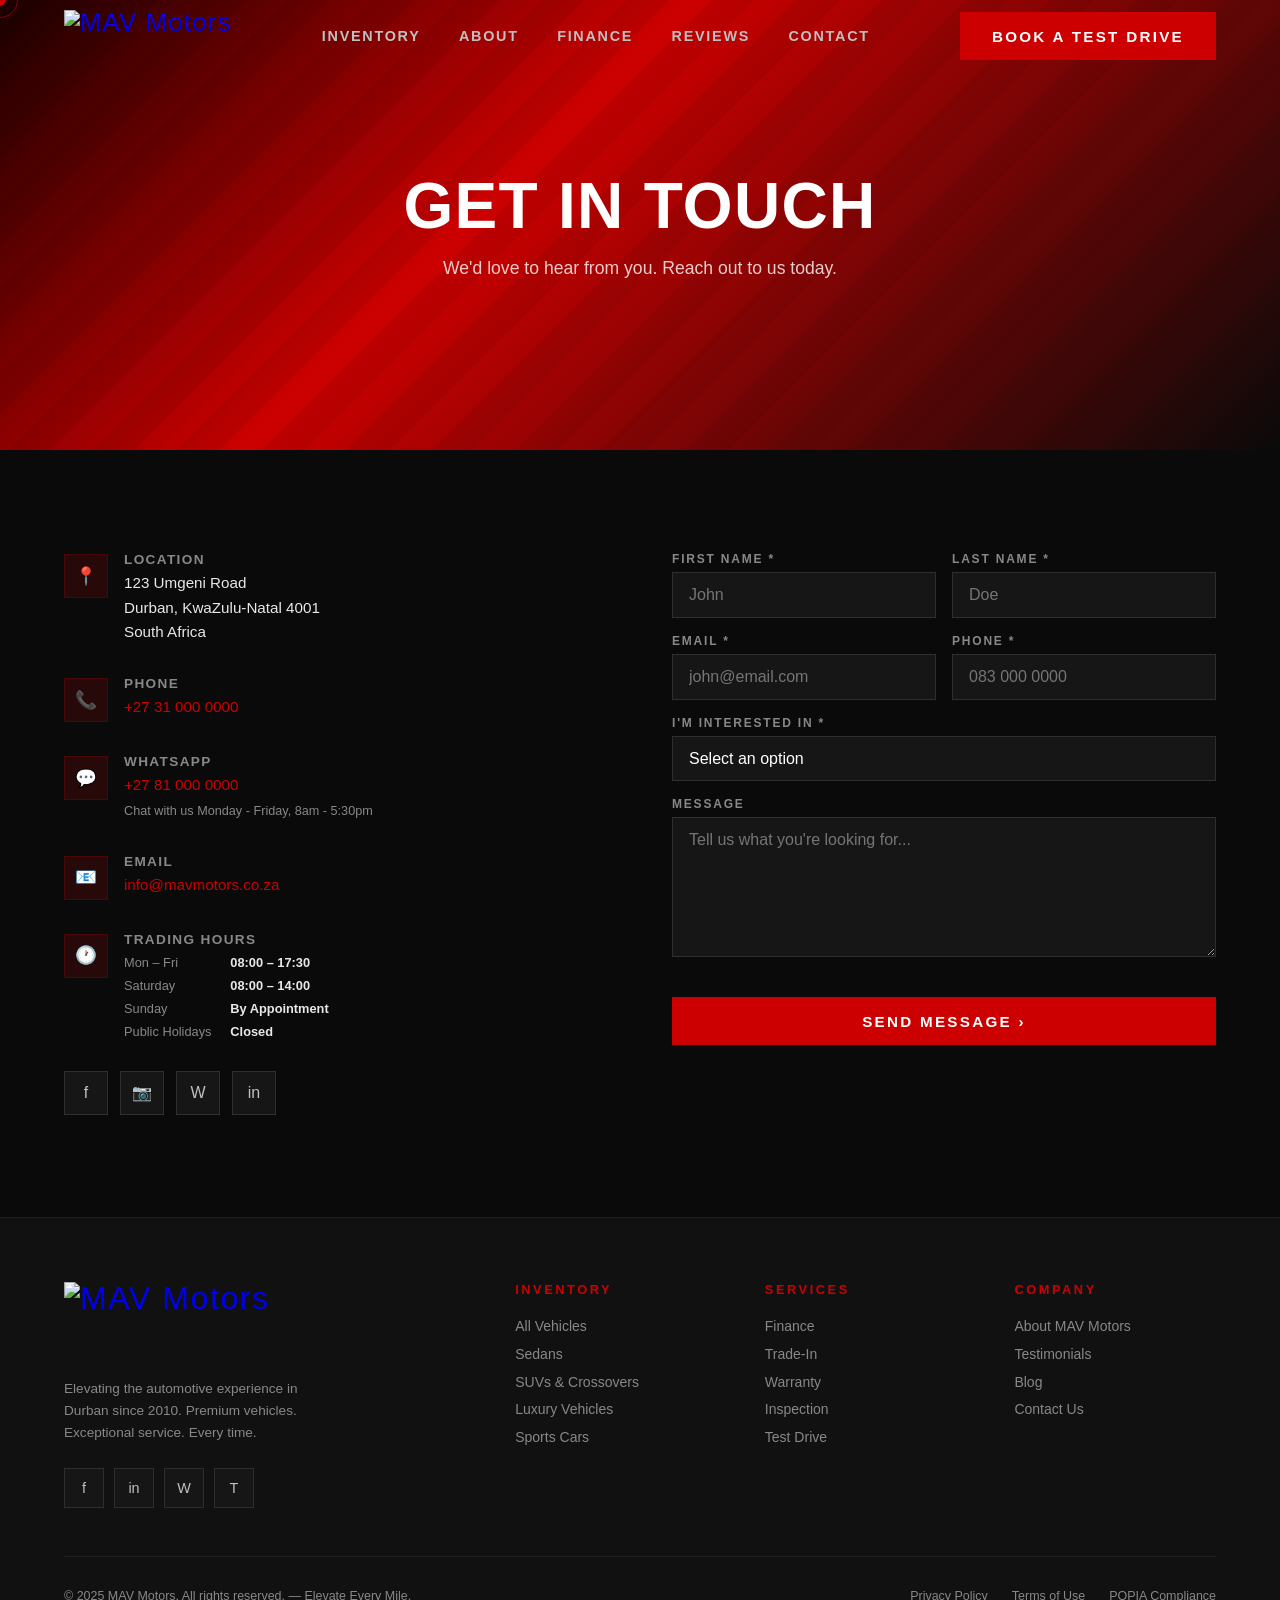
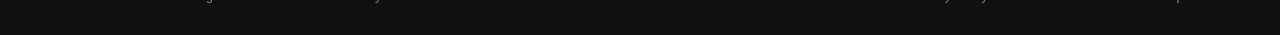
==== contact.html @ 79787f64 "Initial commit" ====
<!DOCTYPE html>
<html lang="en">
<head>
<meta charset="UTF-8">
<meta name="viewport" content="width=device-width, initial-scale=1.0">
<title>Contact — MAV Motors</title>
<link rel="stylesheet" href="css/shared.css">
<style>
  /* PAGE HERO */
  .page-hero {
    min-height: 50vh; background: linear-gradient(135deg, #1a0000, #CC0000 40%, #0a0a0a 100%);
    display: flex; align-items: center; justify-content: center;
    padding: clamp(3rem, 6vw, 5rem) clamp(1.5rem, 5vw, 4rem);
    text-align: center; position: relative; overflow: hidden;
  }

  .page-hero::before {
    content: ''; position: absolute; inset: 0;
    background: repeating-linear-gradient(-45deg, transparent, transparent 30px, rgba(0,0,0,0.06) 30px, rgba(0,0,0,0.06) 60px);
  }

  .page-hero-content {
    position: relative; z-index: 1;
    max-width: 800px;
  }

  .page-hero h1 {
    font-family: 'Bebas Neue', sans-serif;
    font-size: clamp(2.5rem, 6vw, 4rem);
    line-height: 1.1; letter-spacing: 0.02em;
    margin-bottom: 1rem;
  }

  .page-hero p {
    font-size: clamp(0.95rem, 2vw, 1.1rem);
    color: rgba(255,255,255,0.8);
    font-weight: 300;
  }

  /* CONTACT SECTION */
  #contact {
    padding: clamp(4rem, 8vw, 7rem) clamp(1.5rem, 5vw, 4rem);
    background: var(--dark);
  }

  .contact-grid {
    display: grid; grid-template-columns: 1fr 1fr;
    gap: clamp(2rem, 5vw, 5rem); align-items: start;
  }

  /* CONTACT INFO */
  .contact-info {}

  .contact-item {
    display: flex; gap: 1rem; margin-bottom: 2rem; align-items: flex-start;
  }

  .contact-icon {
    width: 44px; height: 44px; background: var(--red-dim);
    border: 1px solid rgba(204,0,0,0.2);
    display: flex; align-items: center; justify-content: center;
    font-size: 1.1rem; flex-shrink: 0; margin-top: 2px;
  }

  .contact-item-title {
    font-family: 'Barlow Condensed', sans-serif;
    font-weight: 700; font-size: 0.85rem;
    letter-spacing: 0.1em; text-transform: uppercase;
    color: var(--silver-dark); margin-bottom: 4px;
  }

  .contact-item-val {
    font-size: 0.95rem; color: var(--silver-light); line-height: 1.6;
  }

  .contact-item-val a {
    color: var(--red); text-decoration: none;
    transition: color 0.2s;
  }

  .contact-item-val a:hover {
    color: var(--red-bright);
  }

  .hours-grid {
    display: grid; grid-template-columns: 1fr 1fr;
    gap: 0.5rem; margin-top: 0.5rem;
  }

  .hours-day {
    font-size: 0.8rem; color: var(--silver-dark);
  }

  .hours-time {
    font-size: 0.8rem; color: var(--silver-light);
    font-family: 'Barlow Condensed', sans-serif; font-weight: 600;
  }

  .contact-socials {
    display: flex; gap: 0.75rem; margin-top: 2rem;
  }

  .contact-social-btn {
    width: 44px; height: 44px;
    background: var(--dark3); border: 1px solid rgba(255,255,255,0.1);
    display: flex; align-items: center; justify-content: center;
    text-decoration: none; font-size: 1rem;
    color: var(--silver); transition: all 0.25s;
  }

  .contact-social-btn:hover {
    background: var(--red); border-color: var(--red);
    color: var(--white); transform: translateY(-3px);
  }

  /* CONTACT FORM */
  .contact-form-wrap {}

  .form-grid {
    display: grid; grid-template-columns: 1fr 1fr; gap: 1rem;
  }

  .form-group {
    display: flex; flex-direction: column; gap: 6px;
  }

  .form-group.full {
    grid-column: 1 / -1;
  }

  .form-label {
    font-family: 'Barlow Condensed', sans-serif;
    font-size: 0.75rem; font-weight: 700;
    letter-spacing: 0.15em; text-transform: uppercase;
    color: var(--silver-dark);
  }

  .form-input, .form-select, .form-textarea {
    background: var(--dark3);
    border: 1px solid rgba(255,255,255,0.1);
    color: var(--white);
    padding: 13px 16px;
    font-family: 'Barlow', sans-serif;
    font-size: 16px;
    transition: border-color 0.25s, box-shadow 0.25s;
    outline: none;
    width: 100%;
    -webkit-appearance: none;
    appearance: none;
  }

  .form-input:focus, .form-select:focus, .form-textarea:focus {
    border-color: var(--red);
    box-shadow: 0 0 0 1px rgba(204,0,0,0.3);
  }

  .form-textarea {
    resize: vertical; min-height: 140px;
  }

  .form-select option {
    background: var(--dark3);
  }

  .form-submit {
    margin-top: 1.5rem;
  }

  .form-submit .btn {
    width: 100%; justify-content: center;
  }

  .form-success {
    background: rgba(76, 175, 80, 0.1);
    border: 1px solid rgba(76, 175, 80, 0.3);
    color: #4CAF50;
    padding: 1rem;
    border-radius: 0;
    text-align: center;
    font-family: 'Barlow Condensed', sans-serif;
    display: none;
  }

  .form-success.show {
    display: block;
  }

  @media (max-width: 1024px) {
    .contact-grid { grid-template-columns: 1fr; }
  }

  @media (max-width: 768px) {
    .form-grid { grid-template-columns: 1fr; }
    .contact-item { margin-bottom: 1.5rem; }
  }

  @media (max-width: 480px) {
    .page-hero h1 { font-size: clamp(2rem, 10vw, 3rem); }
  }
</style>
</head>
<body>

<!-- CURSOR -->
<div class="cursor" id="cursor"></div>
<div class="cursor-ring" id="cursorRing"></div>

<!-- ===================== NAV ===================== -->
<nav id="navbar">
  <a href="index.html" class="nav-logo">
    <img src="https://ik.imagekit.io/625s6afzw/Logo%20mage(MAV).jpeg" alt="MAV Motors" style="height:52px; width:auto; display:block;">
  </a>
  <ul class="nav-links">
    <li><a href="inventory.html">Inventory</a></li>
    <li><a href="index.html#about">About</a></li>
    <li><a href="finance.html">Finance</a></li>
    <li><a href="index.html#reviews">Reviews</a></li>
    <li><a href="contact.html">Contact</a></li>
  </ul>
  <div class="nav-cta">
    <a href="contact.html" class="btn btn-red">Book a Test Drive</a>
  </div>
  <button class="hamburger" id="hamburger" aria-label="Open navigation menu">
    <span></span><span></span><span></span>
  </button>
</nav>

<!-- Mobile Menu -->
<div class="mobile-menu" id="mobileMenu">
  <a href="inventory.html" class="mobile-nav-link">Inventory</a>
  <a href="index.html#about" class="mobile-nav-link">About</a>
  <a href="finance.html" class="mobile-nav-link">Finance</a>
  <a href="index.html#reviews" class="mobile-nav-link">Reviews</a>
  <a href="contact.html" class="mobile-nav-link">Contact</a>
  <div class="mobile-cta">
    <a href="contact.html" class="btn btn-red">Book a Test Drive</a>
  </div>
</div>

<!-- ===================== PAGE HERO ===================== -->
<div class="page-hero">
  <div class="page-hero-content">
    <h1>GET IN TOUCH</h1>
    <p>We'd love to hear from you. Reach out to us today.</p>
  </div>
</div>

<!-- ===================== CONTACT SECTION ===================== -->
<section id="contact">
  <div class="contact-grid">
    <!-- CONTACT INFO -->
    <div class="contact-info reveal">
      <div class="contact-item">
        <div class="contact-icon">📍</div>
        <div>
          <div class="contact-item-title">Location</div>
          <div class="contact-item-val">123 Umgeni Road<br>Durban, KwaZulu-Natal 4001<br>South Africa</div>
        </div>
      </div>

      <div class="contact-item">
        <div class="contact-icon">📞</div>
        <div>
          <div class="contact-item-title">Phone</div>
          <div class="contact-item-val">
            <a href="tel:+27310000000">+27 31 000 0000</a>
          </div>
        </div>
      </div>

      <div class="contact-item">
        <div class="contact-icon">💬</div>
        <div>
          <div class="contact-item-title">WhatsApp</div>
          <div class="contact-item-val">
            <a href="https://wa.me/27810000000">+27 81 000 0000</a><br>
            <small style="color: var(--silver-dark);">Chat with us Monday - Friday, 8am - 5:30pm</small>
          </div>
        </div>
      </div>

      <div class="contact-item">
        <div class="contact-icon">📧</div>
        <div>
          <div class="contact-item-title">Email</div>
          <div class="contact-item-val">
            <a href="mailto:info@mavmotors.co.za">info@mavmotors.co.za</a>
          </div>
        </div>
      </div>

      <div class="contact-item">
        <div class="contact-icon">🕐</div>
        <div>
          <div class="contact-item-title">Trading Hours</div>
          <div class="hours-grid">
            <div class="hours-day">Mon – Fri</div><div class="hours-time">08:00 – 17:30</div>
            <div class="hours-day">Saturday</div><div class="hours-time">08:00 – 14:00</div>
            <div class="hours-day">Sunday</div><div class="hours-time">By Appointment</div>
            <div class="hours-day">Public Holidays</div><div class="hours-time">Closed</div>
          </div>
        </div>
      </div>

      <div class="contact-socials">
        <a href="#" class="contact-social-btn" aria-label="Facebook">f</a>
        <a href="#" class="contact-social-btn" aria-label="Instagram">📷</a>
        <a href="https://wa.me/27810000000" class="contact-social-btn" aria-label="WhatsApp">W</a>
        <a href="#" class="contact-social-btn" aria-label="LinkedIn">in</a>
      </div>
    </div>

    <!-- CONTACT FORM -->
    <div class="contact-form-wrap reveal reveal-delay-2">
      <div class="form-success" id="formSuccess">
        <strong>✓ Message Sent!</strong> We'll get back to you soon.
      </div>

      <div class="form-grid" id="contactForm">
        <div class="form-group">
          <label class="form-label">First Name *</label>
          <input type="text" class="form-input" name="firstName" placeholder="John" required>
        </div>
        <div class="form-group">
          <label class="form-label">Last Name *</label>
          <input type="text" class="form-input" name="lastName" placeholder="Doe" required>
        </div>
        <div class="form-group">
          <label class="form-label">Email *</label>
          <input type="email" class="form-input" name="email" placeholder="john@email.com" required>
        </div>
        <div class="form-group">
          <label class="form-label">Phone *</label>
          <input type="tel" class="form-input" name="phone" placeholder="083 000 0000" required>
        </div>
        <div class="form-group full">
          <label class="form-label">I'm Interested In *</label>
          <select class="form-select" name="interest" required>
            <option value="">Select an option</option>
            <option value="browsing">Browsing Inventory</option>
            <option value="test-drive">Booking a Test Drive</option>
            <option value="finance">Finance Application</option>
            <option value="trade-in">Trade-In Valuation</option>
            <option value="service">After-Sale Service</option>
            <option value="other">Other</option>
          </select>
        </div>
        <div class="form-group full">
          <label class="form-label">Message</label>
          <textarea class="form-textarea" name="message" placeholder="Tell us what you're looking for..."></textarea>
        </div>
        <div class="form-group full form-submit">
          <button type="submit" class="btn btn-red" id="submitBtn">Send Message ›</button>
        </div>
      </div>
    </div>
  </div>
</section>

<!-- ===================== FOOTER ===================== -->
<footer>
  <div class="footer-top">
    <div class="footer-brand">
      <a href="index.html" class="footer-logo">
        <img src="https://ik.imagekit.io/625s6afzw/Logo%20mage(MAV).jpeg" alt="MAV Motors" style="height:64px; width:auto; display:block; margin-bottom:1rem;">
      </a>
      <p class="footer-tagline">Elevating the automotive experience in Durban since 2010. Premium vehicles. Exceptional service. Every time.</p>
      <div class="footer-socials">
        <a href="#" class="social-btn" aria-label="Facebook">f</a>
        <a href="#" class="social-btn" aria-label="Instagram">in</a>
        <a href="#" class="social-btn" aria-label="WhatsApp">W</a>
        <a href="#" class="social-btn" aria-label="TikTok">T</a>
      </div>
    </div>
    <div>
      <div class="footer-col-title">Inventory</div>
      <ul class="footer-links">
        <li><a href="inventory.html">All Vehicles</a></li>
        <li><a href="inventory.html">Sedans</a></li>
        <li><a href="inventory.html">SUVs & Crossovers</a></li>
        <li><a href="inventory.html">Luxury Vehicles</a></li>
        <li><a href="inventory.html">Sports Cars</a></li>
      </ul>
    </div>
    <div>
      <div class="footer-col-title">Services</div>
      <ul class="footer-links">
        <li><a href="finance.html">Finance</a></li>
        <li><a href="contact.html">Trade-In</a></li>
        <li><a href="contact.html">Warranty</a></li>
        <li><a href="contact.html">Inspection</a></li>
        <li><a href="contact.html">Test Drive</a></li>
      </ul>
    </div>
    <div>
      <div class="footer-col-title">Company</div>
      <ul class="footer-links">
        <li><a href="index.html#about">About MAV Motors</a></li>
        <li><a href="index.html#reviews">Testimonials</a></li>
        <li><a href="#">Blog</a></li>
        <li><a href="contact.html">Contact Us</a></li>
      </ul>
    </div>
  </div>

  <div class="footer-bottom">
    <div class="footer-copy">© 2025 MAV Motors. All rights reserved. — Elevate Every Mile.</div>
    <div class="footer-bottom-links">
      <a href="#">Privacy Policy</a>
      <a href="#">Terms of Use</a>
      <a href="#">POPIA Compliance</a>
    </div>
  </div>
</footer>

<script src="js/shared.js"></script>
<script>
  // Contact form handling
  const contactForm = document.getElementById('contactForm');
  const formSuccess = document.getElementById('formSuccess');
  const submitBtn = document.getElementById('submitBtn');

  contactForm.addEventListener('submit', (e) => {
    e.preventDefault();

    // Get form data
    const formData = new FormData(contactForm);
    const data = Object.fromEntries(formData);

    // Validate required fields
    if (!data.firstName || !data.lastName || !data.email || !data.phone || !data.interest) {
      alert('Please fill in all required fields.');
      return;
    }

    // Simulate form submission
    const originalText = submitBtn.textContent;
    submitBtn.textContent = 'Sending...';
    submitBtn.disabled = true;

    // Simulate delay
    setTimeout(() => {
      // Reset form
      contactForm.reset();

      // Show success message
      formSuccess.classList.add('show');

      // Reset button
      submitBtn.textContent = originalText;
      submitBtn.disabled = false;

      // Hide success message after 5 seconds
      setTimeout(() => {
        formSuccess.classList.remove('show');
      }, 5000);
    }, 1500);
  });
</script>
</body>
</html>
---- css/shared.css ----
*, *::before, *::after { box-sizing: border-box; margin: 0; padding: 0; }

:root {
  --red: #CC0000;
  --red-bright: #FF1111;
  --red-dim: rgba(204,0,0,0.15);
  --silver: #C0C0C0;
  --silver-light: #E8E8E8;
  --silver-dark: #888888;
  --black: #000000;
  --dark: #0A0A0A;
  --dark2: #111111;
  --dark3: #161616;
  --white: #FFFFFF;
  --chrome: linear-gradient(135deg, #E8E8E8 0%, #C0C0C0 35%, #888 65%, #C0C0C0 100%);
  --glow: 0 0 30px rgba(204,0,0,0.5);
  --glow-sm: 0 0 15px rgba(204,0,0,0.4);
}

html { scroll-behavior: smooth; }

body {
  background: var(--black);
  color: var(--white);
  font-family: 'Barlow', sans-serif;
  overflow-x: hidden;
  cursor: none;
}

/* FONTS */
@import url('https://fonts.googleapis.com/css2?family=Bebas+Neue&family=Barlow+Condensed:wght@400;600;700&family=Barlow:wght@300;400;500;600&display=swap');

/* CUSTOM CURSOR */
.cursor {
  position: fixed; width: 12px; height: 12px;
  background: var(--red); border-radius: 50%;
  pointer-events: none; z-index: 99999;
  transform: translate(-50%, -50%);
  transition: transform 0.1s, width 0.2s, height 0.2s, background 0.2s;
  mix-blend-mode: normal;
}
.cursor-ring {
  position: fixed; width: 36px; height: 36px;
  border: 1.5px solid rgba(204,0,0,0.6); border-radius: 50%;
  pointer-events: none; z-index: 99998;
  transform: translate(-50%, -50%);
  transition: transform 0.15s ease-out, width 0.2s, height 0.2s;
}
body:has(a:hover) .cursor, body:has(button:hover) .cursor { width: 18px; height: 18px; background: var(--red-bright); }

/* CHROME TEXT */
.chrome-text {
  background: var(--chrome);
  -webkit-background-clip: text;
  -webkit-text-fill-color: transparent;
  background-clip: text;
}

/* RED DIVIDER */
.divider {
  display: flex; align-items: center; gap: 12px;
  margin-bottom: 0.5rem;
}
.divider-line { flex: 1; height: 1px; background: var(--red); max-width: 60px; }
.divider span { color: var(--red); font-family: 'Barlow Condensed', sans-serif; font-size: 0.75rem; letter-spacing: 0.25em; text-transform: uppercase; }

/* SECTION LABEL */
.section-label {
  font-family: 'Barlow Condensed', sans-serif;
  font-size: clamp(0.7rem, 1.5vw, 0.8rem);
  letter-spacing: 0.3em;
  color: var(--red);
  text-transform: uppercase;
  margin-bottom: 0.75rem;
  display: flex; align-items: center; gap: 10px;
}
.section-label::before { content: ''; display: inline-block; width: 30px; height: 1px; background: var(--red); }

/* SECTION HEADING */
.section-heading {
  font-family: 'Bebas Neue', sans-serif;
  font-size: clamp(2.5rem, 5vw, 4rem);
  line-height: 0.95;
  letter-spacing: 0.02em;
}

/* BUTTONS */
.btn {
  display: inline-flex; align-items: center; gap: 8px;
  padding: 14px 32px;
  font-family: 'Barlow Condensed', sans-serif;
  font-size: clamp(0.85rem, 1.5vw, 0.95rem);
  font-weight: 700; letter-spacing: 0.15em; text-transform: uppercase;
  border: none; cursor: pointer; text-decoration: none;
  transition: all 0.3s ease; position: relative; overflow: hidden;
  min-height: 48px;
}
.btn::after {
  content: ''; position: absolute; inset: 0;
  background: linear-gradient(90deg, transparent, rgba(255,255,255,0.08), transparent);
  transform: translateX(-100%); transition: transform 0.4s ease;
}
.btn:hover::after { transform: translateX(100%); }

.btn-red { background: var(--red); color: var(--white); }
.btn-red:hover { background: var(--red-bright); box-shadow: var(--glow); transform: translateY(-2px); }

.btn-outline { background: transparent; color: var(--silver-light); border: 1.5px solid var(--silver); }
.btn-outline:hover { border-color: var(--red); color: var(--white); box-shadow: var(--glow-sm); transform: translateY(-2px); }

.btn-ghost { background: transparent; color: var(--red); border: 1.5px solid var(--red); }
.btn-ghost:hover { background: var(--red); color: var(--white); box-shadow: var(--glow); transform: translateY(-2px); }

/* ===================== NAVBAR ===================== */
nav {
  position: fixed; top: 0; left: 0; right: 0; z-index: 1000;
  padding: 0 clamp(1.5rem, 5vw, 4rem);
  height: 72px; display: flex; align-items: center; justify-content: space-between;
  transition: background 0.4s, backdrop-filter 0.4s, box-shadow 0.4s;
}
nav.scrolled {
  background: rgba(0,0,0,0.92);
  backdrop-filter: blur(16px);
  box-shadow: 0 1px 0 rgba(204,0,0,0.3);
}

.nav-logo {
  font-family: 'Bebas Neue', sans-serif;
  font-size: 1.6rem; letter-spacing: 0.05em;
  text-decoration: none; line-height: 1;
}
.nav-logo .mav { background: var(--chrome); -webkit-background-clip: text; -webkit-text-fill-color: transparent; background-clip: text; }
.nav-logo .motors { color: var(--red); font-size: 0.65rem; letter-spacing: 0.3em; display: block; margin-top: -4px; font-family: 'Barlow Condensed', sans-serif; font-weight: 700; -webkit-text-fill-color: var(--red); }

.nav-links { display: flex; align-items: center; gap: clamp(1.5rem, 3vw, 2.5rem); list-style: none; }
.nav-links a {
  font-family: 'Barlow Condensed', sans-serif; font-size: 0.9rem;
  font-weight: 600; letter-spacing: 0.12em; text-transform: uppercase;
  color: var(--silver); text-decoration: none;
  transition: color 0.2s; position: relative;
}
.nav-links a::after {
  content: ''; position: absolute; bottom: -4px; left: 0; right: 0; height: 1px;
  background: var(--red); transform: scaleX(0); transition: transform 0.3s;
}
.nav-links a:hover { color: var(--white); }
.nav-links a:hover::after { transform: scaleX(1); }

.nav-cta { display: flex; align-items: center; gap: 1rem; }

/* Hamburger */
.hamburger {
  display: none; flex-direction: column; gap: 5px;
  background: none; border: none; cursor: pointer; padding: 8px;
  min-height: 48px; align-items: center; justify-content: center;
}
.hamburger span {
  display: block; width: 24px; height: 2px; background: var(--silver);
  transition: all 0.3s ease;
}
.hamburger.open span:nth-child(1) { transform: translateY(7px) rotate(45deg); background: var(--red); }
.hamburger.open span:nth-child(2) { opacity: 0; }
.hamburger.open span:nth-child(3) { transform: translateY(-7px) rotate(-45deg); background: var(--red); }

/* Mobile Menu */
.mobile-menu {
  display: none; position: fixed; top: 72px; left: 0; right: 0; bottom: 0;
  background: rgba(0,0,0,0.98); backdrop-filter: blur(20px);
  flex-direction: column; align-items: center; justify-content: center;
  gap: 0; z-index: 999;
  transform: translateY(-20px); opacity: 0;
  transition: transform 0.4s ease, opacity 0.4s ease;
}
.mobile-menu.open { transform: translateY(0); opacity: 1; }
.mobile-menu a {
  font-family: 'Bebas Neue', sans-serif; font-size: clamp(2rem, 8vw, 3rem);
  letter-spacing: 0.1em; color: var(--silver); text-decoration: none;
  padding: 1rem 2rem; width: 100%; text-align: center;
  border-bottom: 1px solid rgba(255,255,255,0.05);
  transition: color 0.2s, background 0.2s;
}
.mobile-menu a:hover { color: var(--red); background: rgba(204,0,0,0.05); }
.mobile-menu .mobile-cta { margin-top: 2rem; padding: 0 2rem; width: 100%; max-width: 320px; }
.mobile-menu .mobile-cta .btn { width: 100%; justify-content: center; border-bottom: none; }

/* ===================== FOOTER ===================== */
footer { background: var(--dark2); border-top: 1px solid rgba(204,0,0,0.3); padding: clamp(2.5rem, 5vw, 4rem) clamp(1.5rem, 5vw, 4rem) clamp(1.5rem, 3vw, 2rem); }

.footer-top { display: grid; grid-template-columns: 2fr 1fr 1fr 1fr; gap: clamp(2rem, 4vw, 3rem); margin-bottom: clamp(2rem, 4vw, 3rem); }

.footer-brand {}
.footer-logo { font-family: 'Bebas Neue', sans-serif; font-size: 2rem; letter-spacing: 0.05em; text-decoration: none; line-height: 1; display: inline-block; margin-bottom: 1rem; }
.footer-logo .mav { background: var(--chrome); -webkit-background-clip: text; -webkit-text-fill-color: transparent; background-clip: text; }
.footer-logo .motors { color: var(--red); font-size: 0.65rem; letter-spacing: 0.3em; display: block; margin-top: -4px; font-family: 'Barlow Condensed', sans-serif; font-weight: 700; -webkit-text-fill-color: var(--red); }
.footer-tagline { font-size: 0.85rem; color: var(--silver-dark); line-height: 1.6; max-width: 240px; }
.footer-socials { display: flex; gap: 10px; margin-top: 1.5rem; }
.social-btn {
  width: 40px; height: 40px; background: var(--dark3); border: 1px solid rgba(255,255,255,0.1);
  display: flex; align-items: center; justify-content: center; text-decoration: none;
  font-size: 0.9rem; color: var(--silver); transition: all 0.25s;
}
.social-btn:hover { background: var(--red); border-color: var(--red); color: var(--white); transform: translateY(-3px); }

.footer-col-title { font-family: 'Barlow Condensed', sans-serif; font-size: 0.8rem; font-weight: 700; letter-spacing: 0.2em; text-transform: uppercase; color: var(--red); margin-bottom: 1.25rem; }
.footer-links { list-style: none; display: flex; flex-direction: column; gap: 0.6rem; }
.footer-links a { font-size: 0.875rem; color: var(--silver-dark); text-decoration: none; transition: color 0.2s, padding-left 0.2s; display: inline-block; }
.footer-links a:hover { color: var(--silver-light); padding-left: 6px; }

.footer-bottom {
  padding-top: clamp(1.5rem, 3vw, 2rem); border-top: 1px solid rgba(255,255,255,0.05);
  display: flex; align-items: center; justify-content: space-between; flex-wrap: wrap; gap: 1rem;
}
.footer-copy { font-size: 0.78rem; color: var(--silver-dark); }
.footer-bottom-links { display: flex; gap: 1.5rem; flex-wrap: wrap; }
.footer-bottom-links a { font-size: 0.78rem; color: var(--silver-dark); text-decoration: none; transition: color 0.2s; }
.footer-bottom-links a:hover { color: var(--red); }

/* ===================== SCROLL REVEAL ===================== */
.reveal { opacity: 0; transform: translateY(30px); transition: opacity 0.7s ease, transform 0.7s ease; }
.reveal.visible { opacity: 1; transform: translateY(0); }
.reveal-delay-1 { transition-delay: 0.1s; }
.reveal-delay-2 { transition-delay: 0.2s; }
.reveal-delay-3 { transition-delay: 0.3s; }
.reveal-delay-4 { transition-delay: 0.4s; }
.reveal-delay-5 { transition-delay: 0.5s; }

/* ===================== MOBILE RESPONSIVE ===================== */
@media (max-width: 768px) {
  body { cursor: auto; }
  .cursor, .cursor-ring { display: none; }
  .nav-links, .nav-cta { display: none; }
  .hamburger { display: flex; }
  .mobile-menu { display: flex; }
  .mobile-menu.open { display: flex; }
}

@media (max-width: 480px) {
  /* Mobile specific styles */
}
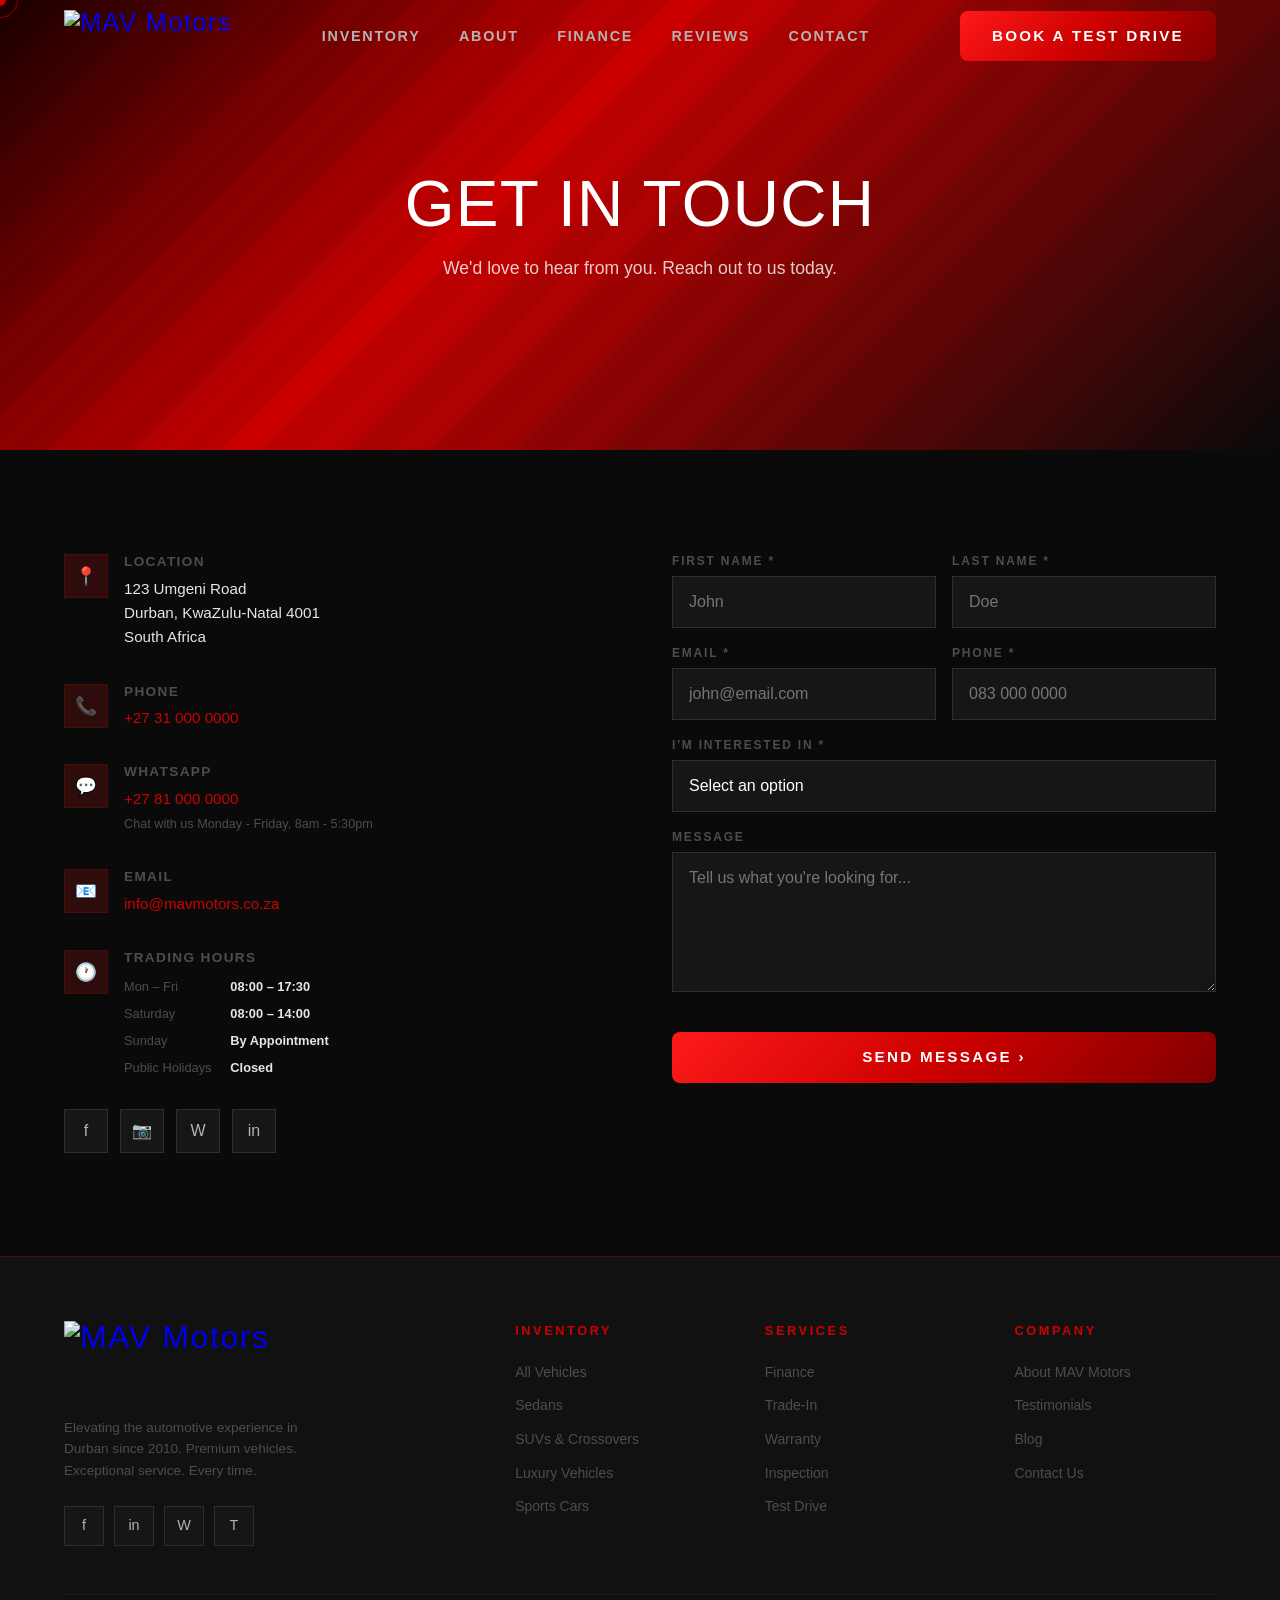
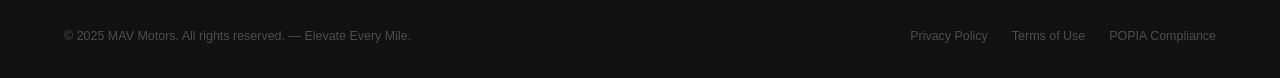
==== commit 70595778: "Unified global typography and fixed font inconsistencies" ====
--- a/contact.html
+++ b/contact.html
@@ -25,7 +25,6 @@
   }
 
   .page-hero h1 {
-    font-family: 'Bebas Neue', sans-serif;
     font-size: clamp(2.5rem, 6vw, 4rem);
     line-height: 1.1; letter-spacing: 0.02em;
     margin-bottom: 1rem;
@@ -63,7 +62,7 @@
   }
 
   .contact-item-title {
-    font-family: 'Barlow Condensed', sans-serif;
+    font-family: var(--font-ui);
     font-weight: 700; font-size: 0.85rem;
     letter-spacing: 0.1em; text-transform: uppercase;
     color: var(--silver-dark); margin-bottom: 4px;
@@ -93,7 +92,7 @@
 
   .hours-time {
     font-size: 0.8rem; color: var(--silver-light);
-    font-family: 'Barlow Condensed', sans-serif; font-weight: 600;
+    font-family: var(--font-ui); font-weight: 600;
   }
 
   .contact-socials {
@@ -129,7 +128,7 @@
   }
 
   .form-label {
-    font-family: 'Barlow Condensed', sans-serif;
+    font-family: var(--font-ui);
     font-size: 0.75rem; font-weight: 700;
     letter-spacing: 0.15em; text-transform: uppercase;
     color: var(--silver-dark);
@@ -140,8 +139,7 @@
     border: 1px solid rgba(255,255,255,0.1);
     color: var(--white);
     padding: 13px 16px;
-    font-family: 'Barlow', sans-serif;
-    font-size: 16px;
+    font-size: 1rem;
     transition: border-color 0.25s, box-shadow 0.25s;
     outline: none;
     width: 100%;
@@ -177,7 +175,7 @@
     padding: 1rem;
     border-radius: 0;
     text-align: center;
-    font-family: 'Barlow Condensed', sans-serif;
+    font-family: var(--font-ui);
     display: none;
   }
 
--- a/css/shared.css
+++ b/css/shared.css
@@ -1,34 +1,94 @@
 *, *::before, *::after { box-sizing: border-box; margin: 0; padding: 0; }
 
+/* FONTS */
+@import url('https://fonts.googleapis.com/css2?family=Bebas+Neue&family=Barlow+Condensed:wght@400;600;700&family=Barlow:wght@300;400;500;600&display=swap');
+
 :root {
+  /* TYPOGRAPHY */
+  --font-body: 'Barlow', sans-serif;
+  --font-heading: 'Bebas Neue', sans-serif;
+  --font-ui: 'Barlow Condensed', sans-serif;
+  --font-size-base: 16px;
+  --line-height-base: 1.5;
+
+  /* EXACT LOGO COLORS */
+  /* Metallic Silver Gradient */
+  --silver-light: #E6E6E6;
+  --silver-mid: #B3B3B3;
+  --silver-dark: #4D4D4D;
+
+  /* Red Gradient */
+  --red-bright: #FF1A1A;
+  --red-mid: #CC0000;
+  --red-dark: #800000;
+
+  /* PRIMARY GRADIENTS (From Logo) */
+  --gradient-silver: linear-gradient(135deg, #E6E6E6 0%, #B3B3B3 50%, #4D4D4D 100%);
+  --gradient-red: linear-gradient(135deg, #FF1A1A 0%, #CC0000 50%, #800000 100%);
+
+  /* LEGACY COMPATIBILITY */
+  --chrome: var(--gradient-silver);
   --red: #CC0000;
-  --red-bright: #FF1111;
-  --red-dim: rgba(204,0,0,0.15);
-  --silver: #C0C0C0;
-  --silver-light: #E8E8E8;
-  --silver-dark: #888888;
+  --red-dim: rgba(255,26,26,0.15);
+  --silver: #B3B3B3;
+
+  /* NEUTRALS & ACCENTS */
   --black: #000000;
   --dark: #0A0A0A;
   --dark2: #111111;
   --dark3: #161616;
   --white: #FFFFFF;
-  --chrome: linear-gradient(135deg, #E8E8E8 0%, #C0C0C0 35%, #888 65%, #C0C0C0 100%);
-  --glow: 0 0 30px rgba(204,0,0,0.5);
-  --glow-sm: 0 0 15px rgba(204,0,0,0.4);
-}
-
-html { scroll-behavior: smooth; }
+
+  /* GLOW EFFECTS (Updated to Red-Bright) */
+  --glow: 0 0 30px rgba(255,26,26,0.5);
+  --glow-sm: 0 0 15px rgba(255,26,26,0.4);
+}
+
+html {
+  scroll-behavior: smooth;
+  font-family: var(--font-body);
+  font-size: var(--font-size-base);
+  line-height: var(--line-height-base);
+  -webkit-text-size-adjust: 100%;
+  text-size-adjust: 100%;
+}
 
 body {
   background: var(--black);
   color: var(--white);
-  font-family: 'Barlow', sans-serif;
+  font-family: inherit;
+  font-size: 1rem;
+  line-height: inherit;
   overflow-x: hidden;
   cursor: none;
 }
 
-/* FONTS */
-@import url('https://fonts.googleapis.com/css2?family=Bebas+Neue&family=Barlow+Condensed:wght@400;600;700&family=Barlow:wght@300;400;500;600&display=swap');
+body,
+input,
+textarea,
+select,
+button {
+  font-family: inherit;
+  font-size: 1rem;
+  line-height: inherit;
+}
+
+button,
+input,
+textarea,
+select {
+  color: inherit;
+}
+
+h1,
+h2,
+h3,
+h4,
+h5,
+h6 {
+  font-family: var(--font-heading);
+  font-weight: 400;
+}
 
 /* CUSTOM CURSOR */
 .cursor {
@@ -62,11 +122,11 @@
   margin-bottom: 0.5rem;
 }
 .divider-line { flex: 1; height: 1px; background: var(--red); max-width: 60px; }
-.divider span { color: var(--red); font-family: 'Barlow Condensed', sans-serif; font-size: 0.75rem; letter-spacing: 0.25em; text-transform: uppercase; }
+.divider span { color: var(--red); font-family: var(--font-ui); font-size: 0.75rem; letter-spacing: 0.25em; text-transform: uppercase; }
 
 /* SECTION LABEL */
 .section-label {
-  font-family: 'Barlow Condensed', sans-serif;
+  font-family: var(--font-ui);
   font-size: clamp(0.7rem, 1.5vw, 0.8rem);
   letter-spacing: 0.3em;
   color: var(--red);
@@ -78,7 +138,7 @@
 
 /* SECTION HEADING */
 .section-heading {
-  font-family: 'Bebas Neue', sans-serif;
+  font-family: var(--font-heading);
   font-size: clamp(2.5rem, 5vw, 4rem);
   line-height: 0.95;
   letter-spacing: 0.02em;
@@ -88,28 +148,33 @@
 .btn {
   display: inline-flex; align-items: center; gap: 8px;
   padding: 14px 32px;
-  font-family: 'Barlow Condensed', sans-serif;
+  font-family: var(--font-ui);
   font-size: clamp(0.85rem, 1.5vw, 0.95rem);
   font-weight: 700; letter-spacing: 0.15em; text-transform: uppercase;
   border: none; cursor: pointer; text-decoration: none;
   transition: all 0.3s ease; position: relative; overflow: hidden;
   min-height: 48px;
+  border-radius: 8px;
 }
 .btn::after {
   content: ''; position: absolute; inset: 0;
-  background: linear-gradient(90deg, transparent, rgba(255,255,255,0.08), transparent);
+  background: linear-gradient(90deg, transparent, rgba(255,255,255,0.15), transparent);
   transform: translateX(-100%); transition: transform 0.4s ease;
+  border-radius: 8px;
 }
 .btn:hover::after { transform: translateX(100%); }
 
-.btn-red { background: var(--red); color: var(--white); }
-.btn-red:hover { background: var(--red-bright); box-shadow: var(--glow); transform: translateY(-2px); }
-
-.btn-outline { background: transparent; color: var(--silver-light); border: 1.5px solid var(--silver); }
-.btn-outline:hover { border-color: var(--red); color: var(--white); box-shadow: var(--glow-sm); transform: translateY(-2px); }
-
-.btn-ghost { background: transparent; color: var(--red); border: 1.5px solid var(--red); }
-.btn-ghost:hover { background: var(--red); color: var(--white); box-shadow: var(--glow); transform: translateY(-2px); }
+.btn-red { background: var(--gradient-red); color: var(--white); border: none; }
+.btn-red:hover { filter: brightness(1.15); transform: scale(1.03) translateY(-2px); box-shadow: 0 8px 32px rgba(255,26,26,0.4); }
+.btn-red:active { transform: scale(0.98); }
+
+.btn-outline { background: transparent; color: var(--silver-light); border: 1.5px solid var(--silver-light); border-radius: 8px; }
+.btn-outline:hover { border-color: var(--red-bright); color: var(--white); box-shadow: 0 0 20px rgba(255,26,26,0.3), inset 0 0 15px rgba(255,26,26,0.1); transform: scale(1.03) translateY(-2px); filter: brightness(1.1); }
+.btn-outline:active { transform: scale(0.98); }
+
+.btn-ghost { background: transparent; color: var(--red-bright); border: 1.5px solid var(--red-bright); border-radius: 8px; }
+.btn-ghost:hover { background: var(--gradient-red); color: var(--white); border-color: var(--red-bright); box-shadow: 0 8px 32px rgba(255,26,26,0.5); transform: scale(1.03) translateY(-2px); }
+.btn-ghost:active { transform: scale(0.98); }
 
 /* ===================== NAVBAR ===================== */
 nav {
@@ -125,16 +190,16 @@
 }
 
 .nav-logo {
-  font-family: 'Bebas Neue', sans-serif;
+  font-family: var(--font-heading);
   font-size: 1.6rem; letter-spacing: 0.05em;
   text-decoration: none; line-height: 1;
 }
 .nav-logo .mav { background: var(--chrome); -webkit-background-clip: text; -webkit-text-fill-color: transparent; background-clip: text; }
-.nav-logo .motors { color: var(--red); font-size: 0.65rem; letter-spacing: 0.3em; display: block; margin-top: -4px; font-family: 'Barlow Condensed', sans-serif; font-weight: 700; -webkit-text-fill-color: var(--red); }
+.nav-logo .motors { color: var(--red); font-size: 0.65rem; letter-spacing: 0.3em; display: block; margin-top: -4px; font-family: var(--font-ui); font-weight: 700; -webkit-text-fill-color: var(--red); }
 
 .nav-links { display: flex; align-items: center; gap: clamp(1.5rem, 3vw, 2.5rem); list-style: none; }
 .nav-links a {
-  font-family: 'Barlow Condensed', sans-serif; font-size: 0.9rem;
+  font-family: var(--font-ui); font-size: 0.9rem;
   font-weight: 600; letter-spacing: 0.12em; text-transform: uppercase;
   color: var(--silver); text-decoration: none;
   transition: color 0.2s; position: relative;
@@ -173,7 +238,8 @@
 }
 .mobile-menu.open { transform: translateY(0); opacity: 1; }
 .mobile-menu a {
-  font-family: 'Bebas Neue', sans-serif; font-size: clamp(2rem, 8vw, 3rem);
+  font-family: var(--font-ui); font-size: clamp(1.15rem, 4vw, 1.5rem);
+  font-weight: 700;
   letter-spacing: 0.1em; color: var(--silver); text-decoration: none;
   padding: 1rem 2rem; width: 100%; text-align: center;
   border-bottom: 1px solid rgba(255,255,255,0.05);
@@ -189,9 +255,9 @@
 .footer-top { display: grid; grid-template-columns: 2fr 1fr 1fr 1fr; gap: clamp(2rem, 4vw, 3rem); margin-bottom: clamp(2rem, 4vw, 3rem); }
 
 .footer-brand {}
-.footer-logo { font-family: 'Bebas Neue', sans-serif; font-size: 2rem; letter-spacing: 0.05em; text-decoration: none; line-height: 1; display: inline-block; margin-bottom: 1rem; }
+.footer-logo { font-family: var(--font-heading); font-size: 2rem; letter-spacing: 0.05em; text-decoration: none; line-height: 1; display: inline-block; margin-bottom: 1rem; }
 .footer-logo .mav { background: var(--chrome); -webkit-background-clip: text; -webkit-text-fill-color: transparent; background-clip: text; }
-.footer-logo .motors { color: var(--red); font-size: 0.65rem; letter-spacing: 0.3em; display: block; margin-top: -4px; font-family: 'Barlow Condensed', sans-serif; font-weight: 700; -webkit-text-fill-color: var(--red); }
+.footer-logo .motors { color: var(--red); font-size: 0.65rem; letter-spacing: 0.3em; display: block; margin-top: -4px; font-family: var(--font-ui); font-weight: 700; -webkit-text-fill-color: var(--red); }
 .footer-tagline { font-size: 0.85rem; color: var(--silver-dark); line-height: 1.6; max-width: 240px; }
 .footer-socials { display: flex; gap: 10px; margin-top: 1.5rem; }
 .social-btn {
@@ -199,9 +265,9 @@
   display: flex; align-items: center; justify-content: center; text-decoration: none;
   font-size: 0.9rem; color: var(--silver); transition: all 0.25s;
 }
-.social-btn:hover { background: var(--red); border-color: var(--red); color: var(--white); transform: translateY(-3px); }
-
-.footer-col-title { font-family: 'Barlow Condensed', sans-serif; font-size: 0.8rem; font-weight: 700; letter-spacing: 0.2em; text-transform: uppercase; color: var(--red); margin-bottom: 1.25rem; }
+.social-btn:hover { background: var(--gradient-red); border-color: var(--red-bright); color: var(--white); transform: translateY(-3px); }
+
+.footer-col-title { font-family: var(--font-ui); font-size: 0.8rem; font-weight: 700; letter-spacing: 0.2em; text-transform: uppercase; color: var(--red); margin-bottom: 1.25rem; }
 .footer-links { list-style: none; display: flex; flex-direction: column; gap: 0.6rem; }
 .footer-links a { font-size: 0.875rem; color: var(--silver-dark); text-decoration: none; transition: color 0.2s, padding-left 0.2s; display: inline-block; }
 .footer-links a:hover { color: var(--silver-light); padding-left: 6px; }
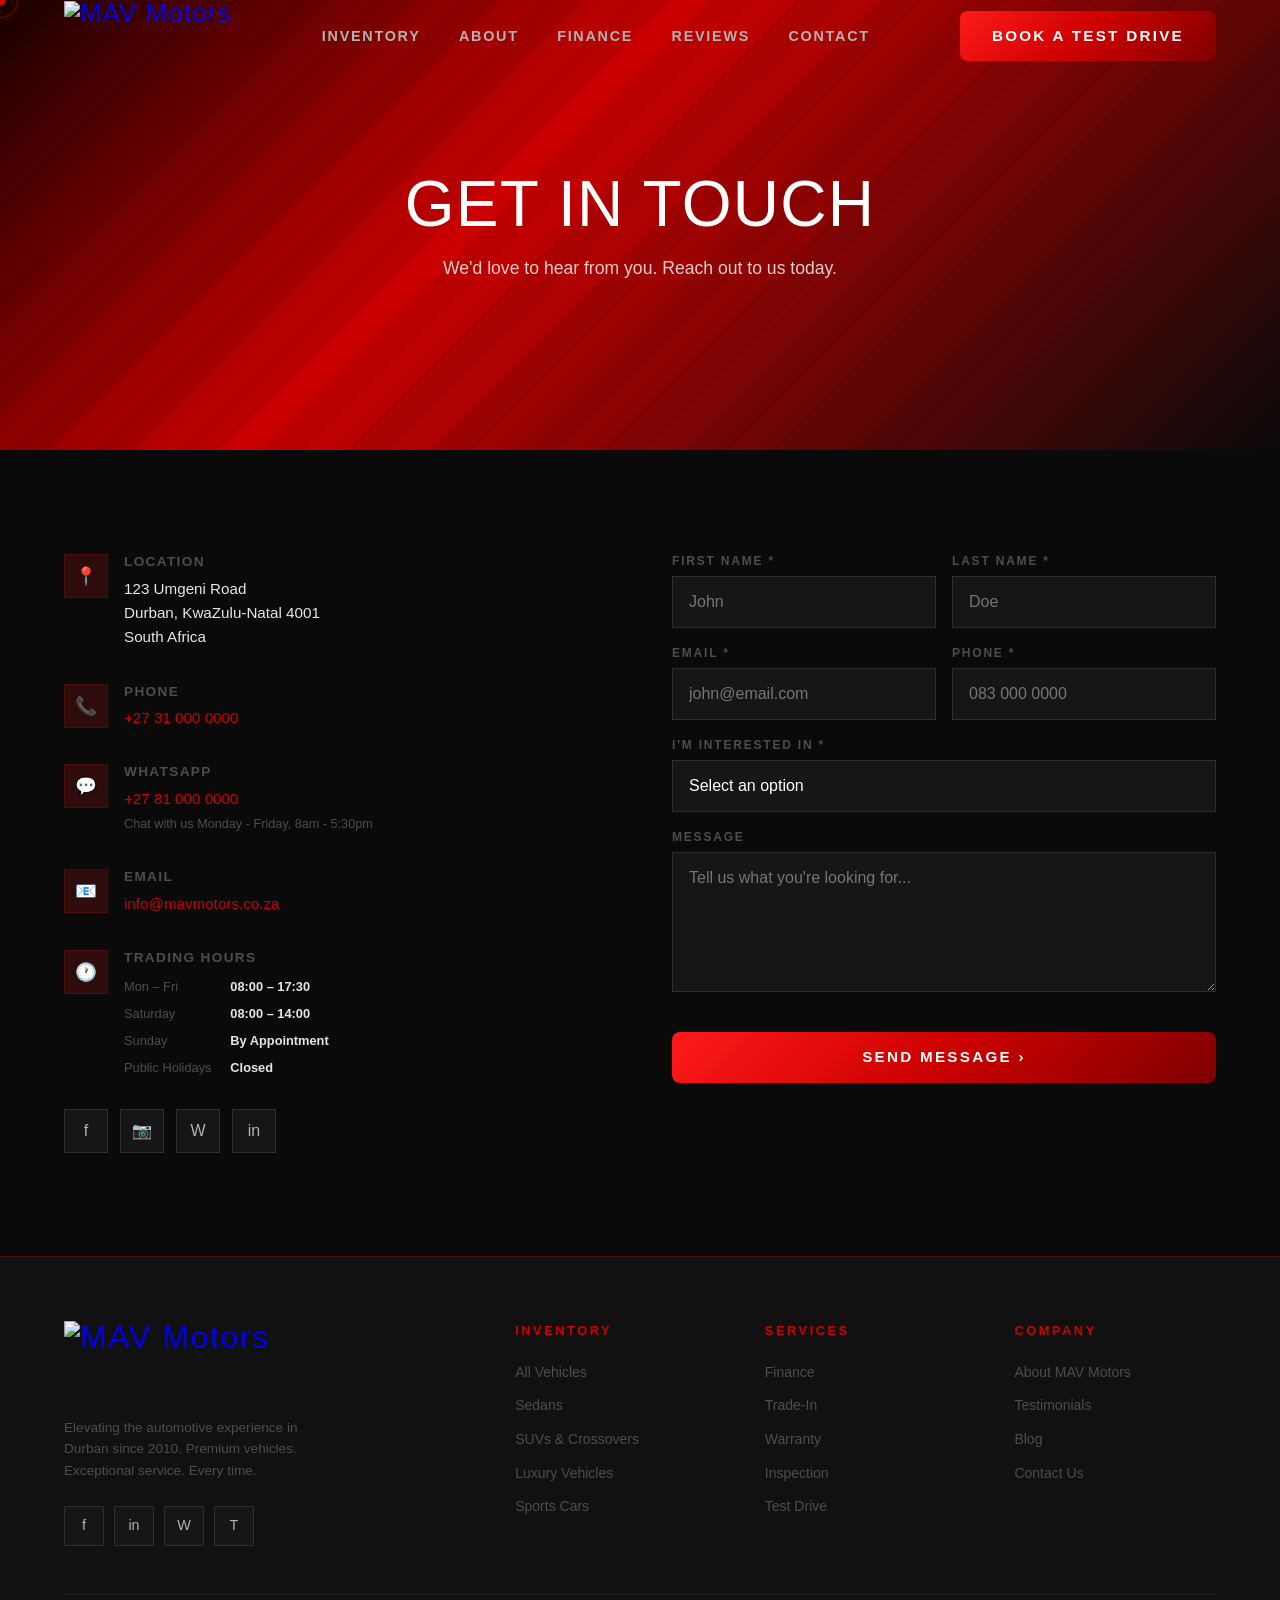
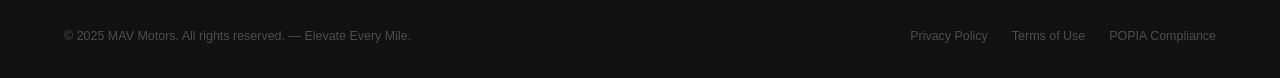
==== commit bc7e9070: "New Hero Image Update" ====
--- a/contact.html
+++ b/contact.html
@@ -188,12 +188,28 @@
   }
 
   @media (max-width: 768px) {
+    .page-hero {
+      min-height: auto;
+      padding: 6.5rem 1rem 3.5rem;
+    }
+    #contact {
+      padding-left: 1rem;
+      padding-right: 1rem;
+    }
     .form-grid { grid-template-columns: 1fr; }
     .contact-item { margin-bottom: 1.5rem; }
+    .hours-grid { grid-template-columns: 1fr; }
+    .contact-socials { flex-wrap: wrap; }
   }
 
   @media (max-width: 480px) {
     .page-hero h1 { font-size: clamp(2rem, 10vw, 3rem); }
+    .contact-item {
+      gap: 0.75rem;
+    }
+    .contact-item-val {
+      word-break: break-word;
+    }
   }
 </style>
 </head>
@@ -206,7 +222,7 @@
 <!-- ===================== NAV ===================== -->
 <nav id="navbar">
   <a href="index.html" class="nav-logo">
-    <img src="https://ik.imagekit.io/625s6afzw/Logo%20mage(MAV).jpeg" alt="MAV Motors" style="height:52px; width:auto; display:block;">
+    <img src="https://ik.imagekit.io/625s6afzw/Logo%20mage(MAV).jpeg" alt="MAV Motors" style="height:70px; width:auto; max-width:none; display:block;">
   </a>
   <ul class="nav-links">
     <li><a href="inventory.html">Inventory</a></li>
--- a/css/shared.css
+++ b/css/shared.css
@@ -61,6 +61,13 @@
   line-height: inherit;
   overflow-x: hidden;
   cursor: none;
+}
+
+img,
+svg,
+video {
+  max-width: 100%;
+  height: auto;
 }
 
 body,
@@ -155,6 +162,7 @@
   transition: all 0.3s ease; position: relative; overflow: hidden;
   min-height: 48px;
   border-radius: 8px;
+  touch-action: manipulation;
 }
 .btn::after {
   content: ''; position: absolute; inset: 0;
@@ -233,6 +241,8 @@
   background: rgba(0,0,0,0.98); backdrop-filter: blur(20px);
   flex-direction: column; align-items: center; justify-content: center;
   gap: 0; z-index: 999;
+  overflow-y: auto;
+  overscroll-behavior: contain;
   transform: translateY(-20px); opacity: 0;
   transition: transform 0.4s ease, opacity 0.4s ease;
 }
@@ -294,12 +304,57 @@
 @media (max-width: 768px) {
   body { cursor: auto; }
   .cursor, .cursor-ring { display: none; }
+  nav {
+    padding: 0 1rem;
+    height: 70px;
+  }
+  .nav-logo img {
+    height: 56px !important;
+  }
   .nav-links, .nav-cta { display: none; }
   .hamburger { display: flex; }
-  .mobile-menu { display: flex; }
+  .mobile-menu {
+    display: flex;
+    top: 64px;
+    justify-content: flex-start;
+    padding: 1rem 0 calc(1.5rem + env(safe-area-inset-bottom, 0px));
+  }
   .mobile-menu.open { display: flex; }
+  .mobile-menu a {
+    padding: 0.95rem 1.5rem;
+  }
+  .footer-top {
+    grid-template-columns: 1fr;
+    gap: 2rem;
+  }
+  .footer-bottom {
+    flex-direction: column;
+    align-items: flex-start;
+  }
+  .footer-bottom-links {
+    gap: 1rem;
+  }
 }
 
 @media (max-width: 480px) {
-  /* Mobile specific styles */
-}
+  .section-heading {
+    font-size: clamp(2rem, 10vw, 3rem);
+  }
+  .btn {
+    width: 100%;
+    justify-content: center;
+    padding: 14px 20px;
+  }
+  .mobile-menu .mobile-cta {
+    max-width: none;
+    width: calc(100% - 2rem);
+    padding: 0;
+  }
+  .footer-bottom {
+    align-items: stretch;
+  }
+  .footer-bottom-links {
+    flex-direction: column;
+    gap: 0.75rem;
+  }
+}
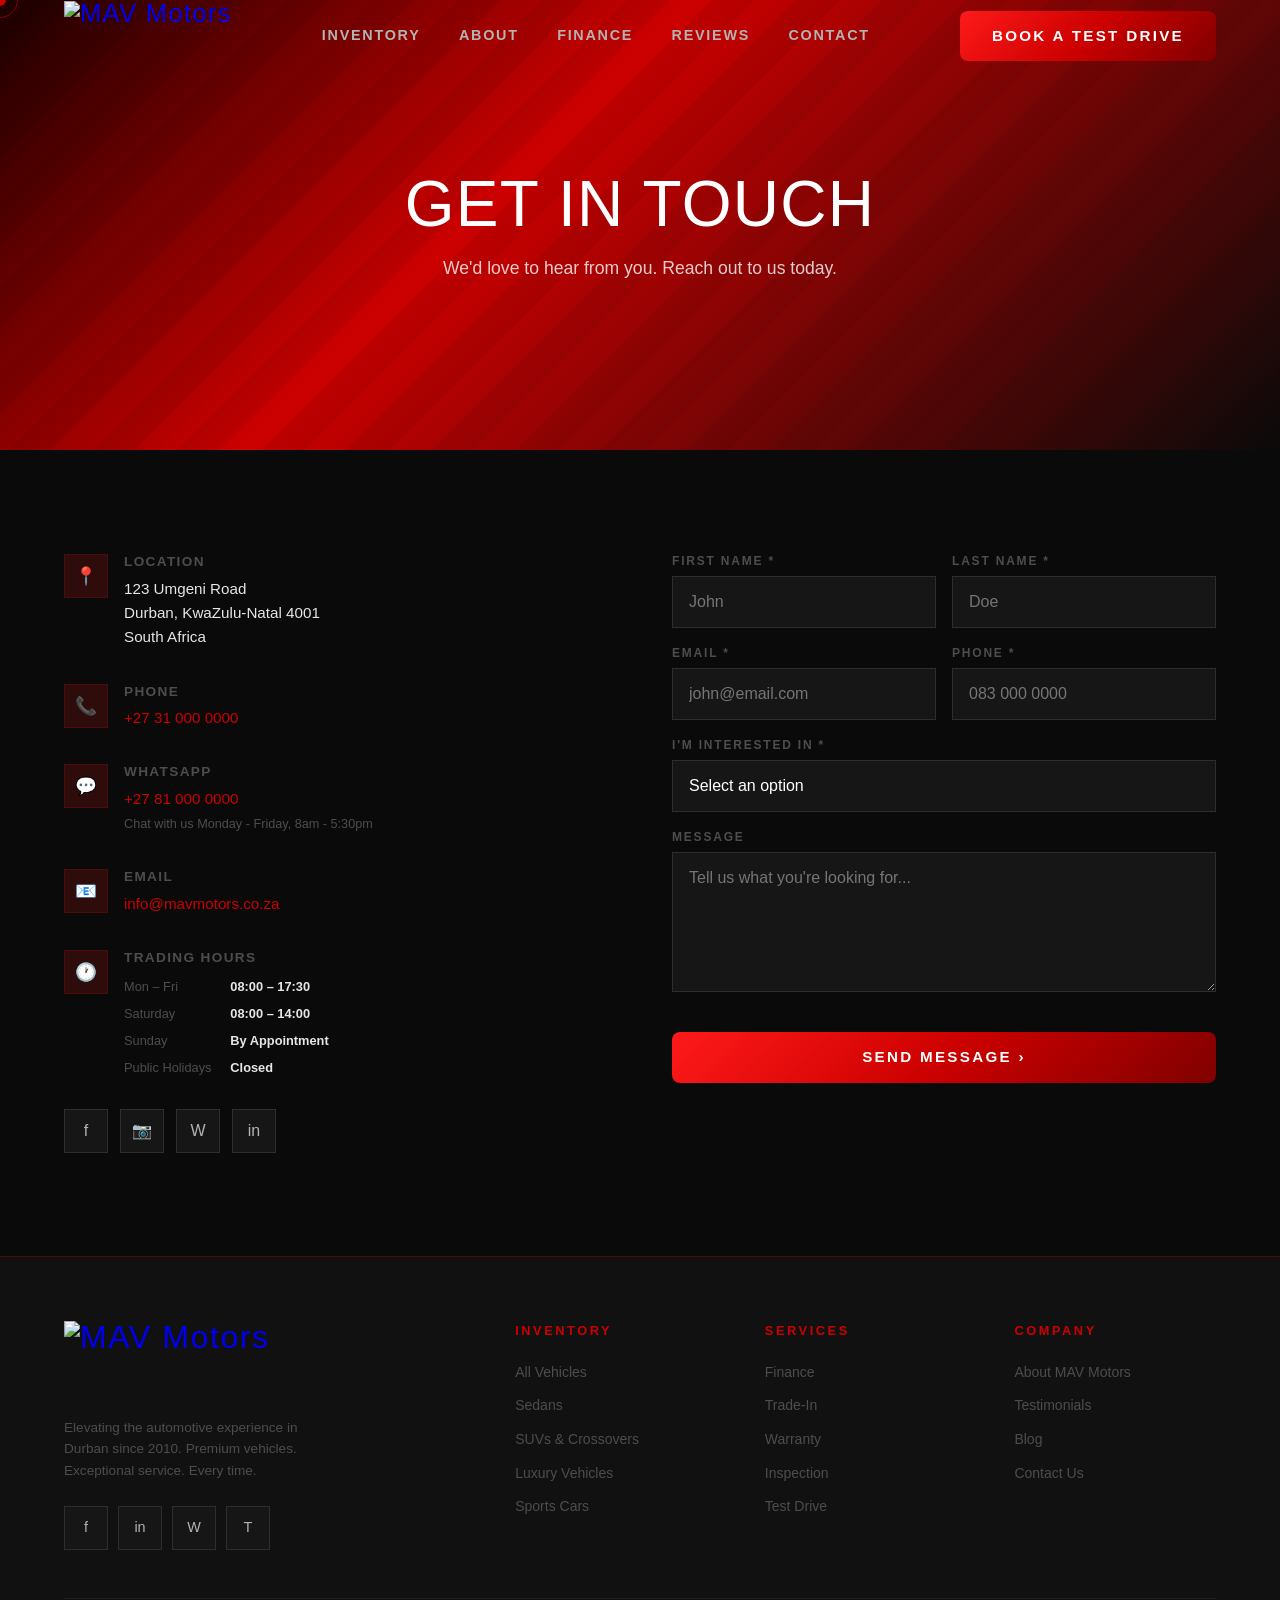
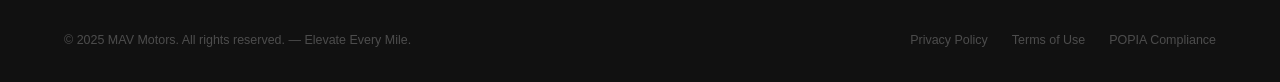
==== commit 46c432f0: "feat: inventory updates and mobile responsive changes" ====
--- a/contact.html
+++ b/contact.html
@@ -211,6 +211,15 @@
       word-break: break-word;
     }
   }
+
+  @media (hover: none) {
+    .contact-social-btn:hover {
+      background: var(--dark3);
+      border-color: rgba(255,255,255,0.1);
+      color: var(--silver);
+      transform: none;
+    }
+  }
 </style>
 </head>
 <body>
@@ -330,7 +339,8 @@
         <strong>✓ Message Sent!</strong> We'll get back to you soon.
       </div>
 
-      <div class="form-grid" id="contactForm">
+      <!-- Use a real form element so mobile keyboards and submit behavior stay reliable on iOS/Android. -->
+      <form class="form-grid" id="contactForm">
         <div class="form-group">
           <label class="form-label">First Name *</label>
           <input type="text" class="form-input" name="firstName" placeholder="John" required>
@@ -366,7 +376,7 @@
         <div class="form-group full form-submit">
           <button type="submit" class="btn btn-red" id="submitBtn">Send Message ›</button>
         </div>
-      </div>
+      </form>
     </div>
   </div>
 </section>
@@ -376,7 +386,7 @@
   <div class="footer-top">
     <div class="footer-brand">
       <a href="index.html" class="footer-logo">
-        <img src="https://ik.imagekit.io/625s6afzw/Logo%20mage(MAV).jpeg" alt="MAV Motors" style="height:64px; width:auto; display:block; margin-bottom:1rem;">
+        <img src="https://ik.imagekit.io/625s6afzw/Logo%20mage(MAV).jpeg" alt="MAV Motors" loading="lazy" decoding="async" style="height:64px; width:auto; display:block; margin-bottom:1rem;">
       </a>
       <p class="footer-tagline">Elevating the automotive experience in Durban since 2010. Premium vehicles. Exceptional service. Every time.</p>
       <div class="footer-socials">
--- a/css/shared.css
+++ b/css/shared.css
@@ -63,11 +63,32 @@
   cursor: none;
 }
 
+a,
+button,
+input,
+select,
+textarea {
+  touch-action: manipulation;
+}
+
+a[href],
+button,
+label[for],
+summary,
+[role="button"] {
+  cursor: pointer;
+}
+
 img,
 svg,
 video {
   max-width: 100%;
   height: auto;
+}
+
+iframe {
+  max-width: 100%;
+  border: 0;
 }
 
 body,
@@ -78,6 +99,12 @@
   font-family: inherit;
   font-size: 1rem;
   line-height: inherit;
+}
+
+input:not([type="checkbox"]):not([type="radio"]),
+select,
+button {
+  min-height: 44px;
 }
 
 button,
@@ -207,6 +234,9 @@
 
 .nav-links { display: flex; align-items: center; gap: clamp(1.5rem, 3vw, 2.5rem); list-style: none; }
 .nav-links a {
+  display: inline-flex;
+  align-items: center;
+  min-height: 44px;
   font-family: var(--font-ui); font-size: 0.9rem;
   font-weight: 600; letter-spacing: 0.12em; text-transform: uppercase;
   color: var(--silver); text-decoration: none;
@@ -271,7 +301,7 @@
 .footer-tagline { font-size: 0.85rem; color: var(--silver-dark); line-height: 1.6; max-width: 240px; }
 .footer-socials { display: flex; gap: 10px; margin-top: 1.5rem; }
 .social-btn {
-  width: 40px; height: 40px; background: var(--dark3); border: 1px solid rgba(255,255,255,0.1);
+  width: 44px; height: 44px; background: var(--dark3); border: 1px solid rgba(255,255,255,0.1);
   display: flex; align-items: center; justify-content: center; text-decoration: none;
   font-size: 0.9rem; color: var(--silver); transition: all 0.25s;
 }
@@ -315,7 +345,7 @@
   .hamburger { display: flex; }
   .mobile-menu {
     display: flex;
-    top: 64px;
+    top: 70px;
     justify-content: flex-start;
     padding: 1rem 0 calc(1.5rem + env(safe-area-inset-bottom, 0px));
   }
@@ -333,6 +363,37 @@
   }
   .footer-bottom-links {
     gap: 1rem;
+  }
+}
+
+@media (max-width: 400px) {
+  nav {
+    padding: 0 1rem;
+  }
+  .nav-logo img {
+    height: 50px !important;
+  }
+  .mobile-menu a {
+    font-size: 1.1rem;
+    padding: 0.9rem 1rem;
+  }
+  .section-label {
+    letter-spacing: 0.2em;
+  }
+}
+
+@media (hover: none) {
+  .btn-red:hover,
+  .btn-outline:hover,
+  .btn-ghost:hover,
+  .social-btn:hover {
+    transform: none;
+    box-shadow: none;
+    filter: none;
+  }
+
+  .btn:hover::after {
+    transform: translateX(-100%);
   }
 }
 
